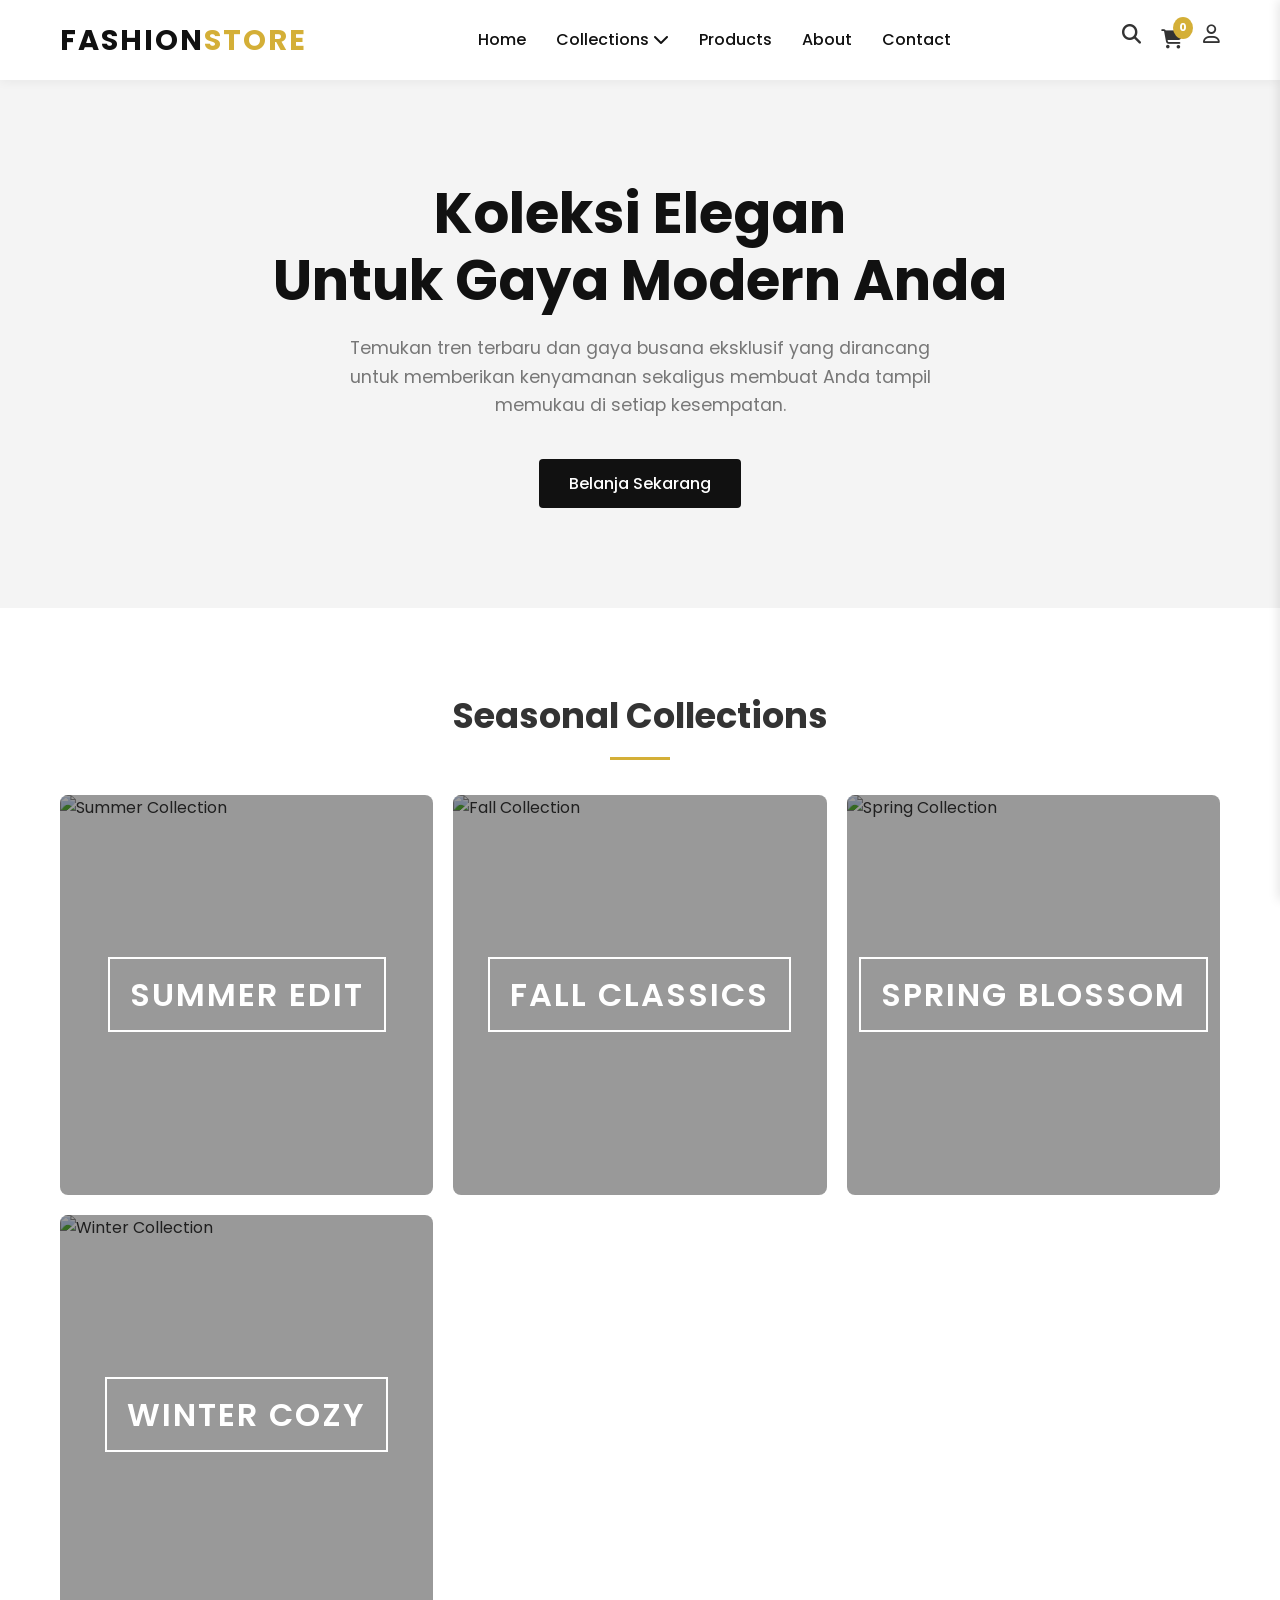
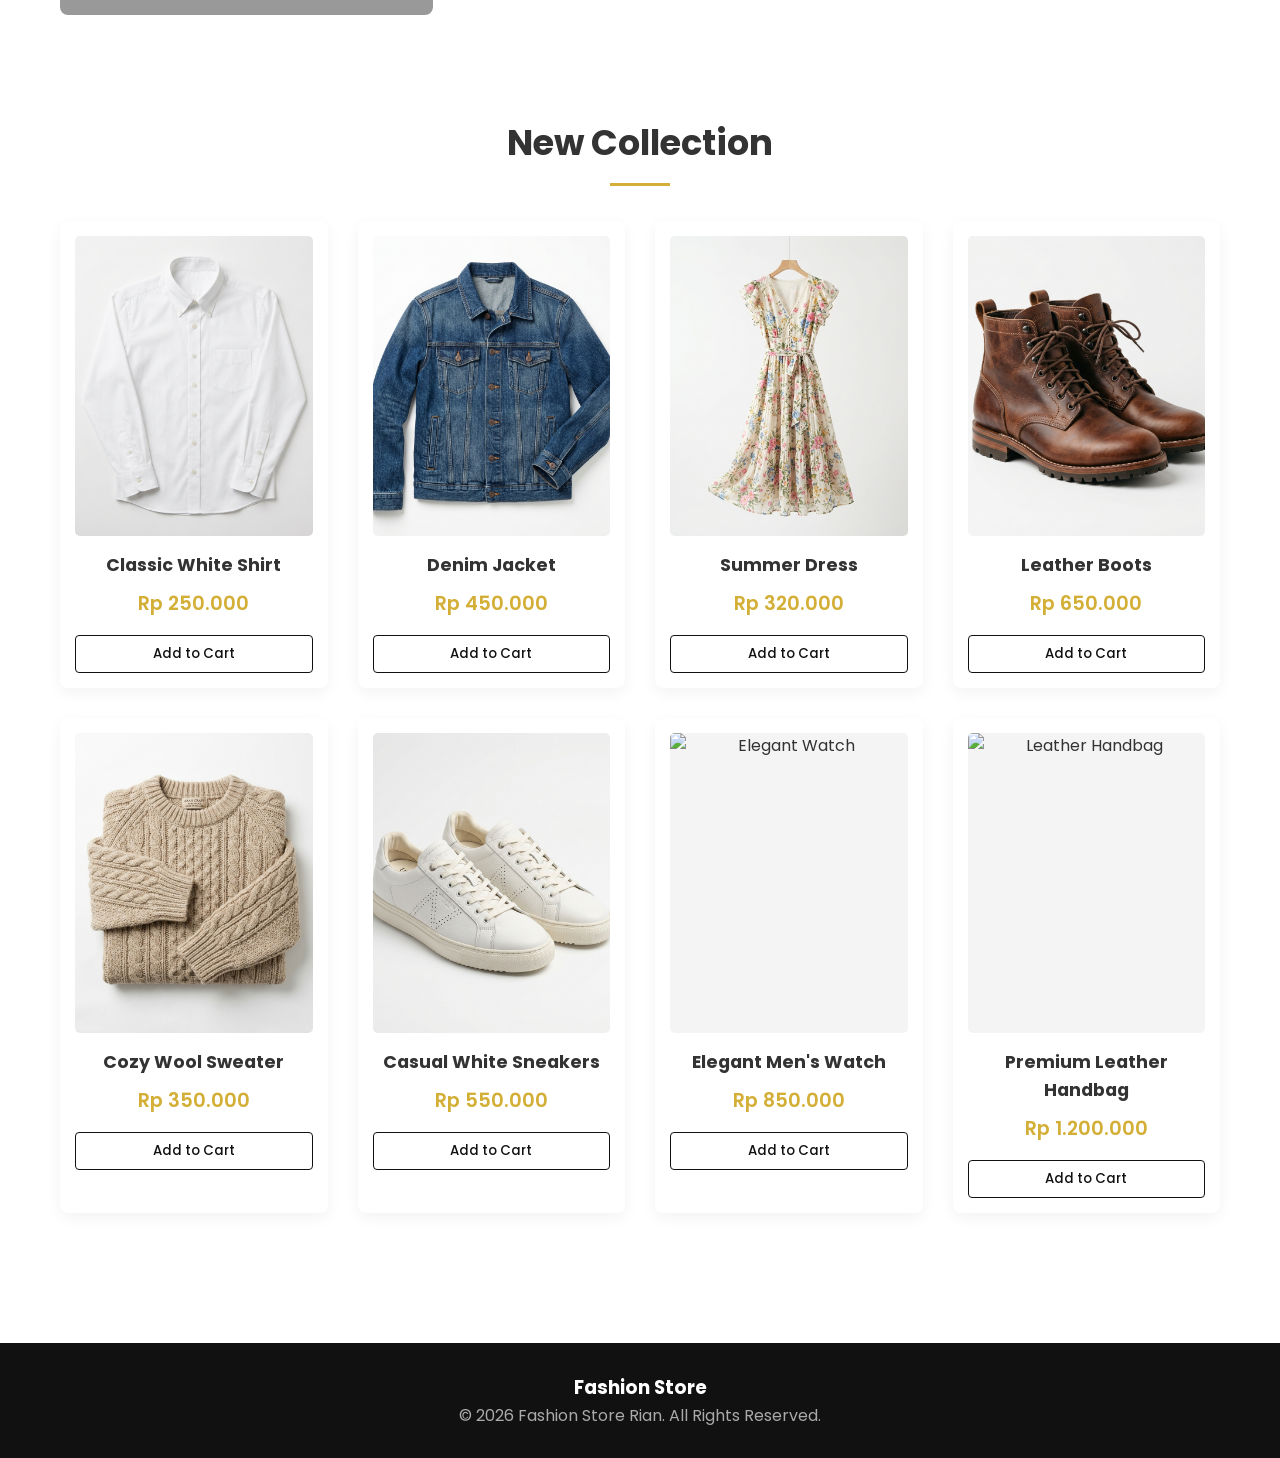
==== index.html @ 80a78626 "oke" ====
<!DOCTYPE html>
<html lang="id">
<head>
    <meta charset="UTF-8">
    <meta name="viewport" content="width=device-width, initial-scale=1.0">
    <title>Fashion Store | Katalog Pakaian Modern</title>
    <!-- Google Fonts -->
    <link href="https://fonts.googleapis.com/css2?family=Poppins:wght@300;400;500;600;700&display=swap" rel="stylesheet">
    <!-- Font Awesome (Mock) -->
    <link rel="stylesheet" href="https://cdnjs.cloudflare.com/ajax/libs/font-awesome/6.4.0/css/all.min.css">
    <!-- Custom CSS -->
    <link rel="stylesheet" href="css/style.css">
    <link rel="stylesheet" href="css/responsive.css">
</head>
<body>

    <!-- Header / Navbar -->
    <header>
        <div class="container navbar">
            <a href="index.html" class="logo">
                <h1>Fashion<span>Store</span></h1>
            </a>
            <ul class="nav-links">
                <li><a href="index.html">Home</a></li>
                <li class="dropdown">
                    <a href="#collections" class="dropbtn">Collections <i class="fa-solid fa-chevron-down"></i></a>
                    <div class="dropdown-content">
                        <a href="#summer">Summer</a>
                        <a href="#fall">Fall</a>
                        <a href="#spring">Spring</a>
                        <a href="#winter">Winter</a>
                    </div>
                </li>
                <li><a href="#products">Products</a></li>
                <li><a href="about.html">About</a></li>
                <li><a href="contact.html">Contact</a></li>
            </ul>
            <div class="nav-icons">
                <i class="fa-solid fa-magnifying-glass"></i>
                <div class="cart-icon-wrapper" id="cart-icon">
                    <i class="fa-solid fa-cart-shopping"></i>
                    <span class="cart-count">0</span>
                </div>
                <i class="fa-regular fa-user"></i>
            </div>
            <div class="menu-toggle">
                <i class="fa-solid fa-bars"></i>
            </div>
        </div>
    </header>

    <!-- Hero Section -->
    <section class="hero" id="home">
        <div class="container">
            <h2>Koleksi Elegan<br>Untuk Gaya Modern Anda</h2>
            <p>Temukan tren terbaru dan gaya busana eksklusif yang dirancang untuk memberikan kenyamanan sekaligus membuat Anda tampil memukau di setiap kesempatan.</p>
            <a href="#products" class="btn">Belanja Sekarang</a>
        </div>
    </section>

    <!-- Seasonal Collections -->
    <section class="seasonal-collections" id="collections">
        <div class="container">
            <h2 class="section-title">Seasonal Collections</h2>
            <div class="seasonal-grid">
                <div class="seasonal-card" id="summer">
                    <img src="https://loremflickr.com/600/800/summer,fashion/all" alt="Summer Collection">
                    <div class="seasonal-overlay">
                        <h3>Summer Edit</h3>
                    </div>
                </div>
                <div class="seasonal-card" id="fall">
                    <img src="https://loremflickr.com/600/800/fall,fashion/all" alt="Fall Collection">
                    <div class="seasonal-overlay">
                        <h3>Fall Classics</h3>
                    </div>
                </div>
                <div class="seasonal-card" id="spring">
                    <img src="https://loremflickr.com/600/800/spring,fashion/all" alt="Spring Collection">
                    <div class="seasonal-overlay">
                        <h3>Spring Blossom</h3>
                    </div>
                </div>
                <div class="seasonal-card" id="winter">
                    <img src="https://loremflickr.com/600/800/winter,fashion/all" alt="Winter Collection">
                    <div class="seasonal-overlay">
                        <h3>Winter Cozy</h3>
                    </div>
                </div>
            </div>
            
            <!-- Dynamic Seasonal Products Container -->
            <div id="seasonal-products-container" class="seasonal-products-container">
                <h3 class="season-header-title" id="season-header-title">Summer Collection</h3>
                <div class="season-product-grid" id="season-product-grid">
                    <!-- Products will be injected here via JS -->
                </div>
            </div>
        </div>
    </section>

    <!-- Featured Products -->
    <section class="products" id="products">
        <div class="container">
            <h2 class="section-title">New Collection</h2>
            <div class="product-grid">
                <!-- Product 1 -->
                <div class="product-card">
                    <div class="product-img">
                        <img src="images/white_shirt.png" alt="Classic White Shirt">
                    </div>
                    <div class="product-info">
                        <h3>Classic White Shirt</h3>
                        <div class="price">Rp 250.000</div>
                        <button class="add-to-cart-btn" data-id="1" data-name="Classic White Shirt" data-price="250000" data-img="images/white_shirt.png">Add to Cart</button>
                    </div>
                </div>
                <!-- Product 2 -->
                <div class="product-card">
                    <div class="product-img">
                        <img src="images/denim_jacket.png" alt="Denim Jacket">
                    </div>
                    <div class="product-info">
                        <h3>Denim Jacket</h3>
                        <div class="price">Rp 450.000</div>
                        <button class="add-to-cart-btn" data-id="2" data-name="Denim Jacket" data-price="450000" data-img="images/denim_jacket.png">Add to Cart</button>
                    </div>
                </div>
                <!-- Product 3 -->
                <div class="product-card">
                    <div class="product-img">
                        <img src="images/summer_dress.png" alt="Summer Dress">
                    </div>
                    <div class="product-info">
                        <h3>Summer Dress</h3>
                        <div class="price">Rp 320.000</div>
                        <button class="add-to-cart-btn" data-id="3" data-name="Summer Dress" data-price="320000" data-img="images/summer_dress.png">Add to Cart</button>
                    </div>
                </div>
                <!-- Product 4 -->
                <div class="product-card">
                    <div class="product-img">
                        <img src="images/leather_boots.png" alt="Leather Boots">
                    </div>
                    <div class="product-info">
                        <h3>Leather Boots</h3>
                        <div class="price">Rp 650.000</div>
                        <button class="add-to-cart-btn" data-id="4" data-name="Leather Boots" data-price="650000" data-img="images/leather_boots.png">Add to Cart</button>
                    </div>
                </div>
                <!-- Product 5 -->
                <div class="product-card">
                    <div class="product-img">
                        <img src="images/wool_sweater.png" alt="Wool Sweater">
                    </div>
                    <div class="product-info">
                        <h3>Cozy Wool Sweater</h3>
                        <div class="price">Rp 350.000</div>
                        <button class="add-to-cart-btn" data-id="5" data-name="Cozy Wool Sweater" data-price="350000" data-img="images/wool_sweater.png">Add to Cart</button>
                    </div>
                </div>
                <!-- Product 6 -->
                <div class="product-card">
                    <div class="product-img">
                        <img src="images/casual_sneakers.png" alt="Casual Sneakers">
                    </div>
                    <div class="product-info">
                        <h3>Casual White Sneakers</h3>
                        <div class="price">Rp 550.000</div>
                        <button class="add-to-cart-btn" data-id="6" data-name="Casual White Sneakers" data-price="550000" data-img="images/casual_sneakers.png">Add to Cart</button>
                    </div>
                </div>
                <!-- Product 7 -->
                <div class="product-card">
                    <div class="product-img">
                        <img src="images/elegant_watch.jpg" alt="Elegant Watch">
                    </div>
                    <div class="product-info">
                        <h3>Elegant Men's Watch</h3>
                        <div class="price">Rp 850.000</div>
                        <button class="add-to-cart-btn" data-id="7" data-name="Elegant Men's Watch" data-price="850000" data-img="images/elegant_watch.jpg">Add to Cart</button>
                    </div>
                </div>
                <!-- Product 8 -->
                <div class="product-card">
                    <div class="product-img">
                        <img src="images/leather_handbag.jpg" alt="Leather Handbag">
                    </div>
                    <div class="product-info">
                        <h3>Premium Leather Handbag</h3>
                        <div class="price">Rp 1.200.000</div>
                        <button class="add-to-cart-btn" data-id="8" data-name="Premium Leather Handbag" data-price="1200000" data-img="images/leather_handbag.jpg">Add to Cart</button>
                    </div>
                </div>
            </div>
        </div>
    </section>

    <!-- Footer -->
    <footer>
        <div class="container">
            <h3>Fashion Store</h3>
            <p>&copy; 2026 Fashion Store Rian. All Rights Reserved.</p>
        </div>
    </footer>

    <!-- Cart Sidebar -->
    <div class="cart-overlay" id="cart-overlay"></div>
    <div class="cart-sidebar" id="cart-sidebar">
        <div class="cart-header">
            <h2>Your Cart</h2>
            <i class="fa-solid fa-xmark close-cart" id="close-cart"></i>
        </div>
        <div class="cart-items" id="cart-items">
            <!-- Items will be injected here via JS -->
        </div>
        <div class="cart-footer">
            <div class="cart-total">
                <span>Total:</span>
                <span id="cart-total-price">Rp 0</span>
            </div>
            <button class="btn checkout-btn">Checkout</button>
        </div>
    </div>

    <!-- Toast Notification -->
    <div id="toast" class="toast">Item ditambahkan ke keranjang!</div>

    <!-- Scripts -->
    <script src="js/script.js"></script>
</body>
</html>
---- css/style.css ----
@import url('https://fonts.googleapis.com/css2?family=Poppins:wght@300;400;500;600;700&display=swap');

:root {
    --primary-color: #111111;
    --secondary-color: #f4f4f4;
    --accent-color: #d4af37; /* Elegant gold */
    --text-color: #333333;
    --text-light: #777777;
    --white: #ffffff;
    --transition: all 0.3s ease;
}

* {
    margin: 0;
    padding: 0;
    box-sizing: border-box;
}

body {
    font-family: 'Poppins', sans-serif;
    color: var(--text-color);
    line-height: 1.6;
    background-color: var(--white);
    overflow-x: hidden;
}

a {
    text-decoration: none;
    color: inherit;
    transition: var(--transition);
}

ul {
    list-style: none;
}

.container {
    max-width: 1200px;
    margin: 0 auto;
    padding: 0 20px;
}

/* Navbar */
header {
    background-color: var(--white);
    box-shadow: 0 2px 10px rgba(0,0,0,0.05);
    position: fixed;
    width: 100%;
    top: 0;
    z-index: 1000;
}

.navbar {
    display: flex;
    justify-content: space-between;
    align-items: center;
    height: 80px;
}

.logo h1 {
    font-size: 1.8rem;
    font-weight: 700;
    color: var(--primary-color);
    letter-spacing: 2px;
    text-transform: uppercase;
}

.logo span {
    color: var(--accent-color);
}

.nav-links {
    display: flex;
    gap: 30px;
}

.nav-links a {
    font-weight: 500;
    font-size: 1rem;
    color: var(--primary-color);
    position: relative;
}

.nav-links a::after {
    content: '';
    position: absolute;
    width: 0;
    height: 2px;
    bottom: -5px;
    left: 0;
    background-color: var(--accent-color);
    transition: var(--transition);
}

.nav-links a:hover::after {
    width: 100%;
}

/* Dropdown */
.dropdown {
    position: relative;
    display: inline-block;
}

.dropdown-content {
    display: none;
    position: absolute;
    background-color: var(--white);
    min-width: 160px;
    box-shadow: 0px 8px 16px 0px rgba(0,0,0,0.1);
    z-index: 1000;
    top: 100%;
    left: 0;
    border-radius: 4px;
    overflow: hidden;
}

.dropdown-content a {
    color: var(--text-color);
    padding: 12px 16px;
    display: block;
    font-size: 0.9rem;
    font-weight: 400;
}

.dropdown-content a::after {
    display: none;
}

.dropdown-content a:hover {
    background-color: var(--secondary-color);
    color: var(--accent-color);
}

.dropdown:hover .dropdown-content {
    display: block;
}

.nav-icons {
    display: flex;
    gap: 20px;
    font-size: 1.2rem;
    cursor: pointer;
}

.menu-toggle {
    display: none;
    font-size: 1.5rem;
    cursor: pointer;
}

/* Hero Section */
.hero {
    margin-top: 80px;
    background-color: var(--secondary-color);
    padding: 100px 0;
    text-align: center;
    position: relative;
}

.hero h2 {
    font-size: 3.5rem;
    font-weight: 700;
    margin-bottom: 20px;
    line-height: 1.2;
    color: var(--primary-color);
}

.hero p {
    font-size: 1.1rem;
    color: var(--text-light);
    margin-bottom: 40px;
    max-width: 600px;
    margin-left: auto;
    margin-right: auto;
}

.btn {
    display: inline-block;
    padding: 12px 30px;
    background-color: var(--primary-color);
    color: var(--white);
    font-weight: 500;
    border: none;
    cursor: pointer;
    transition: var(--transition);
    border-radius: 4px;
}

.btn:hover {
    background-color: var(--accent-color);
    transform: translateY(-2px);
}

/* Seasonal Collections */
.seasonal-collections {
    padding: 80px 0 20px;
}

.seasonal-grid {
    display: grid;
    grid-template-columns: repeat(auto-fit, minmax(280px, 1fr));
    gap: 20px;
}

.seasonal-card {
    position: relative;
    height: 400px;
    border-radius: 8px;
    overflow: hidden;
    cursor: pointer;
}

.seasonal-card img {
    width: 100%;
    height: 100%;
    object-fit: cover;
    transition: transform 0.5s ease;
}

.seasonal-overlay {
    position: absolute;
    top: 0;
    left: 0;
    width: 100%;
    height: 100%;
    background: rgba(0,0,0,0.4);
    display: flex;
    align-items: center;
    justify-content: center;
    transition: background 0.3s ease;
}

.seasonal-overlay h3 {
    color: var(--white);
    font-size: 2rem;
    font-weight: 600;
    letter-spacing: 2px;
    text-transform: uppercase;
    text-align: center;
    border: 2px solid var(--white);
    padding: 10px 20px;
    transition: var(--transition);
}

.seasonal-card:hover img {
    transform: scale(1.1);
}

.seasonal-card:hover .seasonal-overlay {
    background: rgba(0,0,0,0.2);
}

.seasonal-card:hover .seasonal-overlay h3 {
    background: var(--white);
    color: var(--primary-color);
}

/* Seasonal Dynamic Products */
.seasonal-products-container {
    margin-top: 40px;
    display: none; /* Hidden by default */
    animation: fadeIn 0.5s ease;
}

.seasonal-products-container.active {
    display: block;
}

.season-header-title {
    text-align: center;
    font-size: 1.8rem;
    margin-bottom: 30px;
    color: var(--primary-color);
}

.season-product-grid {
    display: grid;
    grid-template-columns: repeat(auto-fit, minmax(300px, 1fr));
    gap: 30px;
}

.season-product-card {
    background: var(--white);
    border-radius: 8px;
    box-shadow: 0 5px 15px rgba(0,0,0,0.05);
    overflow: hidden;
    transition: var(--transition);
    display: flex;
    flex-direction: column;
}

.season-product-card:hover {
    transform: translateY(-5px);
    box-shadow: 0 10px 25px rgba(0,0,0,0.1);
}

.season-product-img {
    width: 100%;
    height: 350px;
}

.season-product-img img {
    width: 100%;
    height: 100%;
    object-fit: cover;
}

.season-product-info {
    padding: 20px;
    text-align: center;
    display: flex;
    flex-direction: column;
    flex-grow: 1;
}

.season-product-info h3 {
    font-size: 1.2rem;
    margin-bottom: 10px;
}

.season-product-desc {
    color: var(--text-light);
    font-size: 0.9rem;
    margin-bottom: 15px;
    flex-grow: 1;
}

.season-product-price {
    color: var(--accent-color);
    font-size: 1.3rem;
    font-weight: 600;
    margin-bottom: 15px;
}

@keyframes fadeIn {
    from { opacity: 0; transform: translateY(10px); }
    to { opacity: 1; transform: translateY(0); }
}

/* Products Section */
.products {
    padding: 80px 0;
}

.section-title {
    text-align: center;
    font-size: 2.2rem;
    margin-bottom: 50px;
    position: relative;
}

.section-title::after {
    content: '';
    position: absolute;
    width: 60px;
    height: 3px;
    background-color: var(--accent-color);
    bottom: -15px;
    left: 50%;
    transform: translateX(-50%);
}

.product-grid {
    display: grid;
    grid-template-columns: repeat(auto-fit, minmax(250px, 1fr));
    gap: 30px;
}

.product-card {
    background: var(--white);
    padding: 15px;
    border-radius: 8px;
    box-shadow: 0 5px 15px rgba(0,0,0,0.05);
    transition: var(--transition);
    text-align: center;
}

.product-card:hover {
    transform: translateY(-10px);
    box-shadow: 0 10px 25px rgba(0,0,0,0.1);
}

.product-img {
    width: 100%;
    height: 300px;
    background-color: var(--secondary-color);
    border-radius: 5px;
    margin-bottom: 15px;
    display: flex;
    align-items: center;
    justify-content: center;
    overflow: hidden;
}

.product-img img {
    width: 100%;
    height: 100%;
    object-fit: cover;
    transition: var(--transition);
}

.product-card:hover .product-img img {
    transform: scale(1.05);
}

.product-info h3 {
    font-size: 1.1rem;
    margin-bottom: 10px;
}

.product-info .price {
    color: var(--accent-color);
    font-weight: 600;
    font-size: 1.2rem;
}

/* Footer */
footer {
    background-color: var(--primary-color);
    color: var(--white);
    text-align: center;
    padding: 30px 0;
    margin-top: 50px;
}

footer p {
    color: #aaaaaa;
}

/* Cart Icon Badge */
.cart-icon-wrapper {
    position: relative;
    cursor: pointer;
    display: inline-block;
}

.cart-count {
    position: absolute;
    top: -8px;
    right: -10px;
    background-color: var(--accent-color);
    color: var(--white);
    font-size: 0.7rem;
    font-weight: bold;
    border-radius: 50%;
    padding: 2px 6px;
}

/* Add to Cart Button */
.add-to-cart-btn {
    margin-top: 15px;
    padding: 8px 20px;
    background-color: var(--white);
    color: var(--primary-color);
    border: 1px solid var(--primary-color);
    border-radius: 4px;
    cursor: pointer;
    font-family: inherit;
    font-weight: 500;
    transition: var(--transition);
    width: 100%;
}

.add-to-cart-btn:hover {
    background-color: var(--primary-color);
    color: var(--white);
}

/* Cart Sidebar */
.cart-overlay {
    position: fixed;
    top: 0;
    left: 0;
    width: 100%;
    height: 100%;
    background: rgba(0, 0, 0, 0.5);
    z-index: 1001;
    display: none;
}

.cart-overlay.active {
    display: block;
}

.cart-sidebar {
    position: fixed;
    top: 0;
    right: -400px;
    width: 100%;
    max-width: 400px;
    height: 100%;
    background-color: var(--white);
    z-index: 1002;
    box-shadow: -2px 0 10px rgba(0,0,0,0.1);
    transition: right 0.3s ease;
    display: flex;
    flex-direction: column;
}

.cart-sidebar.active {
    right: 0;
}

.cart-header {
    display: flex;
    justify-content: space-between;
    align-items: center;
    padding: 20px;
    border-bottom: 1px solid #eee;
}

.close-cart {
    font-size: 1.5rem;
    cursor: pointer;
    color: var(--text-light);
}

.close-cart:hover {
    color: var(--primary-color);
}

.cart-items {
    flex-grow: 1;
    overflow-y: auto;
    padding: 20px;
}

.cart-item {
    display: flex;
    align-items: center;
    gap: 15px;
    margin-bottom: 20px;
    padding-bottom: 20px;
    border-bottom: 1px solid #f4f4f4;
}

.cart-item img {
    width: 60px;
    height: 60px;
    object-fit: cover;
    border-radius: 4px;
}

.cart-item-details {
    flex-grow: 1;
}

.cart-item-title {
    font-weight: 500;
    font-size: 0.9rem;
    margin-bottom: 5px;
}

.cart-item-price {
    color: var(--accent-color);
    font-size: 0.9rem;
}

.remove-item {
    color: #ff4d4f;
    cursor: pointer;
    font-size: 0.9rem;
}

.cart-footer {
    padding: 20px;
    border-top: 1px solid #eee;
}

.cart-total {
    display: flex;
    justify-content: space-between;
    font-size: 1.2rem;
    font-weight: 600;
    margin-bottom: 20px;
}

.checkout-btn {
    width: 100%;
}

/* Toast Notification */
.toast {
    position: fixed;
    bottom: 30px;
    left: 50%;
    transform: translateX(-50%) translateY(100px);
    background-color: var(--primary-color);
    color: var(--white);
    padding: 12px 24px;
    border-radius: 4px;
    font-size: 0.9rem;
    z-index: 2000;
    transition: transform 0.3s ease;
    opacity: 0;
}

.toast.show {
    transform: translateX(-50%) translateY(0);
    opacity: 1;
}
---- css/responsive.css ----
@media (max-width: 992px) {
    .product-grid {
        grid-template-columns: repeat(2, 1fr);
    }
}

@media (max-width: 768px) {
    .navbar {
        position: relative;
    }
    
    .nav-links {
        display: none;
        flex-direction: column;
        position: absolute;
        top: 80px;
        left: 0;
        width: 100%;
        background-color: var(--white);
        box-shadow: 0 5px 10px rgba(0,0,0,0.1);
        padding: 20px 0;
        text-align: center;
    }
    
    .nav-links.active {
        display: flex;
    }

    .menu-toggle {
        display: block;
    }
    
    .nav-icons {
        display: none;
    }

    .hero h2 {
        font-size: 2.5rem;
    }
    
    .hero {
        padding: 60px 20px;
    }
}

@media (max-width: 576px) {
    .product-grid {
        grid-template-columns: 1fr;
    }
    
    .hero h2 {
        font-size: 2rem;
    }
}
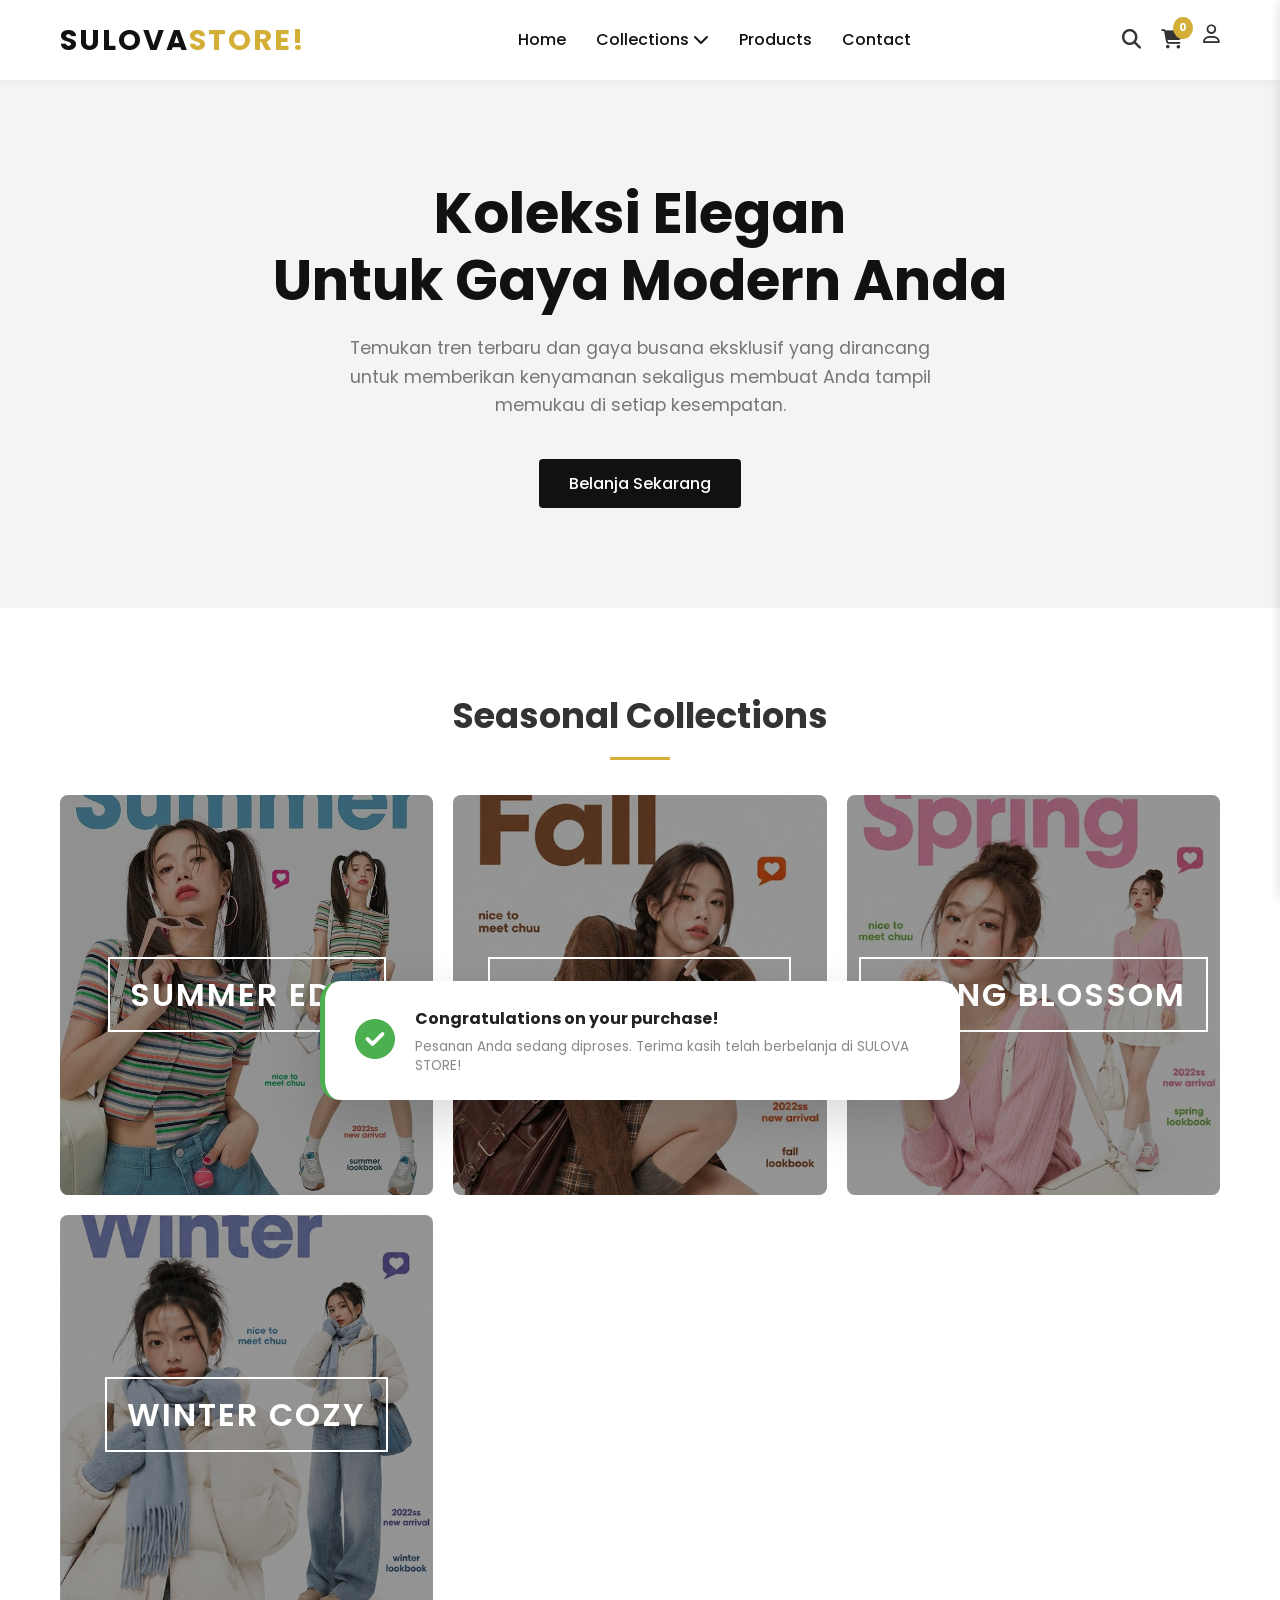
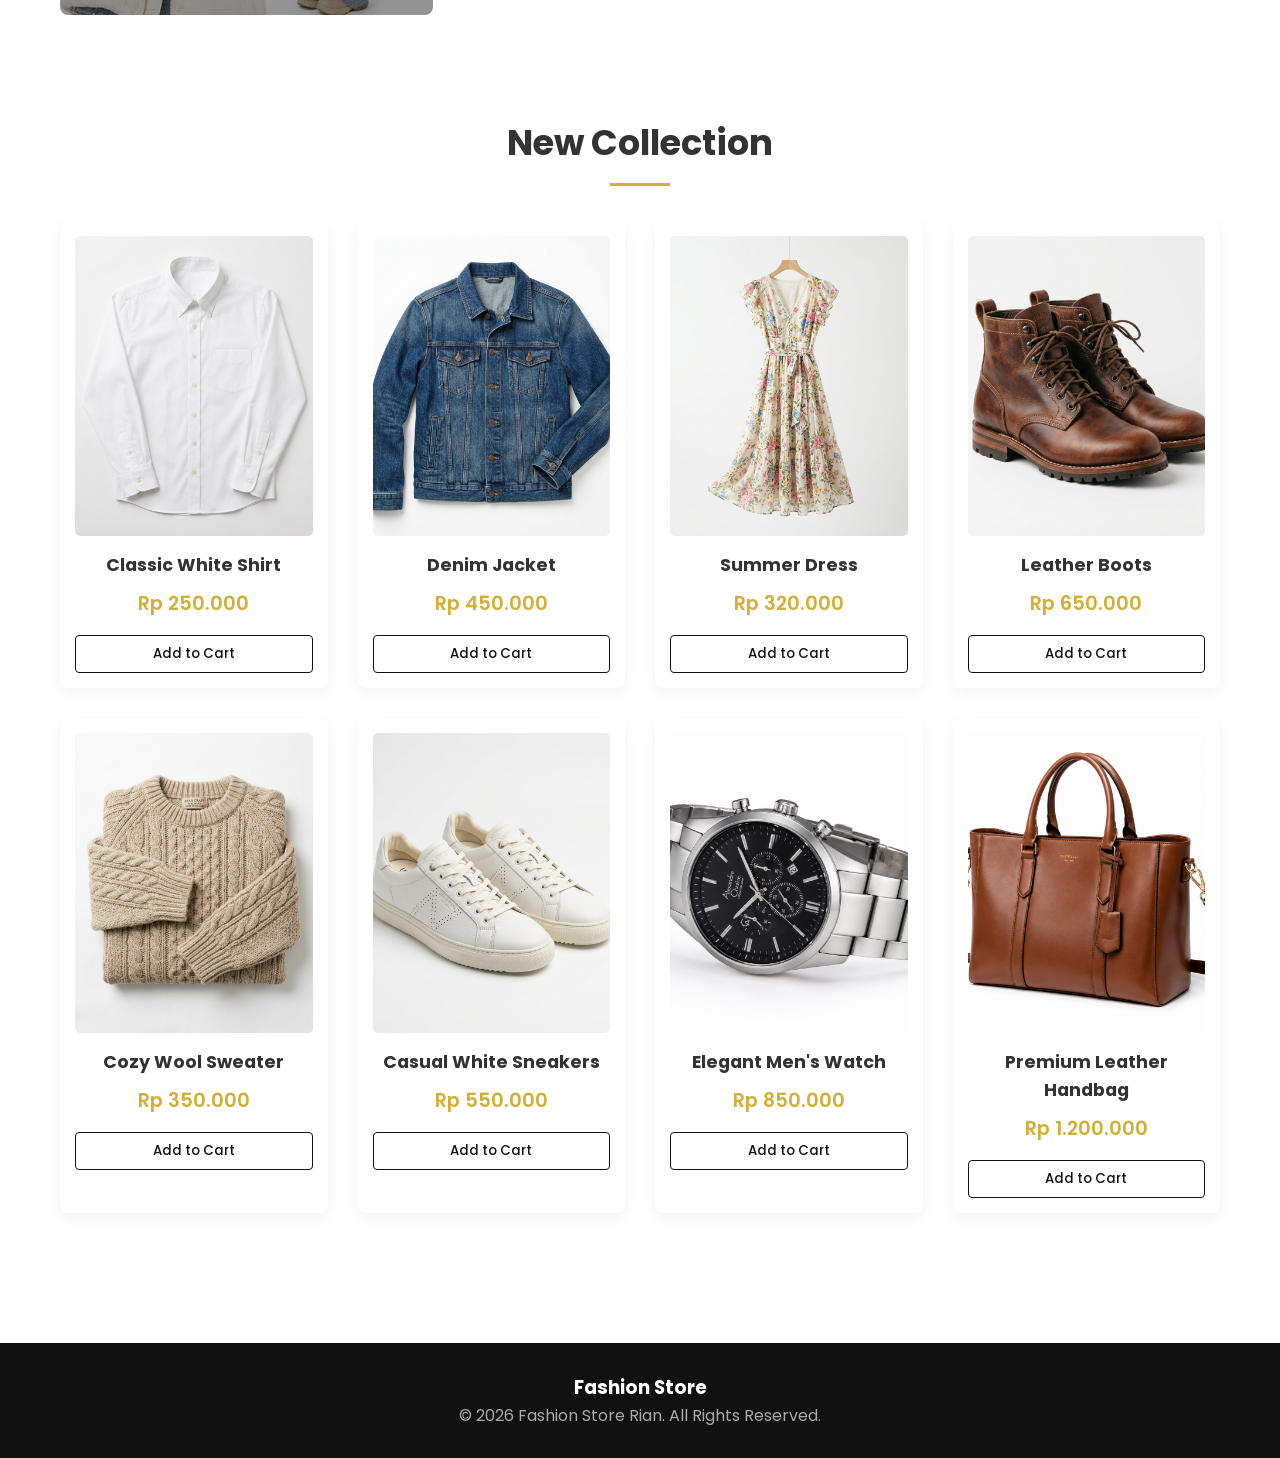
==== commit d421d8bb: "push" ====
--- a/index.html
+++ b/index.html
@@ -3,7 +3,7 @@
 <head>
     <meta charset="UTF-8">
     <meta name="viewport" content="width=device-width, initial-scale=1.0">
-    <title>Fashion Store | Katalog Pakaian Modern</title>
+    <title>SULOVA STORE! | Katalog Pakaian Modern</title>
     <!-- Google Fonts -->
     <link href="https://fonts.googleapis.com/css2?family=Poppins:wght@300;400;500;600;700&display=swap" rel="stylesheet">
     <!-- Font Awesome (Mock) -->
@@ -18,10 +18,10 @@
     <header>
         <div class="container navbar">
             <a href="index.html" class="logo">
-                <h1>Fashion<span>Store</span></h1>
+                <h1>SULOVA<span>STORE!</span></h1>
             </a>
             <ul class="nav-links">
-                <li><a href="index.html">Home</a></li>
+                <li><a href="about.html" target="_blank" title="Tentang Toko Kami">Home</a></li>
                 <li class="dropdown">
                     <a href="#collections" class="dropbtn">Collections <i class="fa-solid fa-chevron-down"></i></a>
                     <div class="dropdown-content">
@@ -32,16 +32,21 @@
                     </div>
                 </li>
                 <li><a href="#products">Products</a></li>
-                <li><a href="about.html">About</a></li>
-                <li><a href="contact.html">Contact</a></li>
+                <li><a href="contact.html" target="_blank" title="Hubungi Kami">Contact</a></li>
             </ul>
             <div class="nav-icons">
-                <i class="fa-solid fa-magnifying-glass"></i>
+                <div class="search-container">
+                    <i class="fa-solid fa-magnifying-glass" id="search-icon" style="cursor:pointer;"></i>
+                    <div class="search-box" id="search-box">
+                        <input type="text" id="search-input" placeholder="Cari nama baju...">
+                        <div class="search-results" id="search-results"></div>
+                    </div>
+                </div>
                 <div class="cart-icon-wrapper" id="cart-icon">
                     <i class="fa-solid fa-cart-shopping"></i>
                     <span class="cart-count">0</span>
                 </div>
-                <i class="fa-regular fa-user"></i>
+                <i class="fa-regular fa-user" id="profile-icon" style="cursor:pointer;"></i>
             </div>
             <div class="menu-toggle">
                 <i class="fa-solid fa-bars"></i>
@@ -64,25 +69,25 @@
             <h2 class="section-title">Seasonal Collections</h2>
             <div class="seasonal-grid">
                 <div class="seasonal-card" id="summer">
-                    <img src="https://loremflickr.com/600/800/summer,fashion/all" alt="Summer Collection">
+                    <img src="images/season_summer.png" alt="Summer Collection">
                     <div class="seasonal-overlay">
                         <h3>Summer Edit</h3>
                     </div>
                 </div>
                 <div class="seasonal-card" id="fall">
-                    <img src="https://loremflickr.com/600/800/fall,fashion/all" alt="Fall Collection">
+                    <img src="images/season_fall.jpeg" alt="Fall Collection">
                     <div class="seasonal-overlay">
                         <h3>Fall Classics</h3>
                     </div>
                 </div>
                 <div class="seasonal-card" id="spring">
-                    <img src="https://loremflickr.com/600/800/spring,fashion/all" alt="Spring Collection">
+                    <img src="images/season_spring.jpeg" alt="Spring Collection">
                     <div class="seasonal-overlay">
                         <h3>Spring Blossom</h3>
                     </div>
                 </div>
                 <div class="seasonal-card" id="winter">
-                    <img src="https://loremflickr.com/600/800/winter,fashion/all" alt="Winter Collection">
+                    <img src="images/season_winter.jpeg" alt="Winter Collection">
                     <div class="seasonal-overlay">
                         <h3>Winter Cozy</h3>
                     </div>
@@ -173,23 +178,23 @@
                 <!-- Product 7 -->
                 <div class="product-card">
                     <div class="product-img">
-                        <img src="images/elegant_watch.jpg" alt="Elegant Watch">
+                        <img src="images/elegant_watch.png" alt="Elegant Watch">
                     </div>
                     <div class="product-info">
                         <h3>Elegant Men's Watch</h3>
                         <div class="price">Rp 850.000</div>
-                        <button class="add-to-cart-btn" data-id="7" data-name="Elegant Men's Watch" data-price="850000" data-img="images/elegant_watch.jpg">Add to Cart</button>
+                        <button class="add-to-cart-btn" data-id="7" data-name="Elegant Men's Watch" data-price="850000" data-img="images/elegant_watch.png">Add to Cart</button>
                     </div>
                 </div>
                 <!-- Product 8 -->
                 <div class="product-card">
                     <div class="product-img">
-                        <img src="images/leather_handbag.jpg" alt="Leather Handbag">
+                        <img src="images/leather_handbag.png" alt="Leather Handbag">
                     </div>
                     <div class="product-info">
                         <h3>Premium Leather Handbag</h3>
                         <div class="price">Rp 1.200.000</div>
-                        <button class="add-to-cart-btn" data-id="8" data-name="Premium Leather Handbag" data-price="1200000" data-img="images/leather_handbag.jpg">Add to Cart</button>
+                        <button class="add-to-cart-btn" data-id="8" data-name="Premium Leather Handbag" data-price="1200000" data-img="images/leather_handbag.png">Add to Cart</button>
                     </div>
                 </div>
             </div>
@@ -223,8 +228,167 @@
         </div>
     </div>
 
+    <!-- Payment Modal -->
+    <div class="payment-overlay" id="payment-overlay"></div>
+    <div class="payment-modal" id="payment-modal">
+        <div class="payment-modal-header">
+            <h2>Pilih Metode Pembayaran</h2>
+            <i class="fa-solid fa-xmark" id="close-payment"></i>
+        </div>
+        <div class="payment-summary" id="payment-summary">
+            <span>Total Pembayaran:</span>
+            <strong id="payment-total">Rp 0</strong>
+        </div>
+        <div class="payment-options">
+            <label class="payment-option">
+                <input type="radio" name="payment" value="bca">
+                <div class="option-content">
+                    <i class="fa-solid fa-building-columns"></i>
+                    <div>
+                        <div class="option-title">Transfer Bank BCA</div>
+                        <div class="option-sub">1234-5678-9012</div>
+                    </div>
+                </div>
+            </label>
+            <label class="payment-option">
+                <input type="radio" name="payment" value="gopay">
+                <div class="option-content">
+                    <i class="fa-solid fa-mobile-screen-button"></i>
+                    <div>
+                        <div class="option-title">GoPay</div>
+                        <div class="option-sub">0812-3456-7890</div>
+                    </div>
+                </div>
+            </label>
+            <label class="payment-option">
+                <input type="radio" name="payment" value="ovo">
+                <div class="option-content">
+                    <i class="fa-solid fa-wallet"></i>
+                    <div>
+                        <div class="option-title">OVO</div>
+                        <div class="option-sub">0812-3456-7890</div>
+                    </div>
+                </div>
+            </label>
+            <label class="payment-option">
+                <input type="radio" name="payment" value="dana">
+                <div class="option-content">
+                    <i class="fa-solid fa-money-bill-wave"></i>
+                    <div>
+                        <div class="option-title">DANA</div>
+                        <div class="option-sub">0812-3456-7890</div>
+                    </div>
+                </div>
+            </label>
+            <label class="payment-option">
+                <input type="radio" name="payment" value="cod">
+                <div class="option-content">
+                    <i class="fa-solid fa-box"></i>
+                    <div>
+                        <div class="option-title">Cash on Delivery (COD)</div>
+                        <div class="option-sub">Bayar saat barang tiba</div>
+                    </div>
+                </div>
+            </label>
+        </div>
+        <button class="pay-btn" id="pay-btn" disabled>
+            <i class="fa-solid fa-lock"></i> Bayar Sekarang
+        </button>
+    </div>
+
+    <!-- Success Notification -->
+    <div class="success-notification" id="success-notification">
+        <div class="success-icon"><i class="fa-solid fa-circle-check"></i></div>
+        <div class="success-text">
+            <h3>Congratulations on your purchase!</h3>
+            <p>Pesanan Anda sedang diproses. Terima kasih telah berbelanja di SULOVA STORE!</p>
+        </div>
+    </div>
+
     <!-- Toast Notification -->
     <div id="toast" class="toast">Item ditambahkan ke keranjang!</div>
+
+    <!-- Profile Panel -->
+    <div class="profile-overlay" id="profile-overlay"></div>
+    <div class="profile-panel" id="profile-panel">
+        <div class="profile-panel-header">
+            <span>Akun Saya</span>
+            <i class="fa-solid fa-xmark" id="close-profile"></i>
+        </div>
+
+        <!-- View: Login -->
+        <div id="profile-login-view">
+            <div class="profile-avatar-placeholder">
+                <i class="fa-solid fa-user-circle"></i>
+            </div>
+            <p class="profile-login-prompt">Masuk untuk melihat akun & riwayat belanja Anda</p>
+            <form id="profile-login-form">
+                <div class="profile-input-group">
+                    <label>Email</label>
+                    <input type="email" id="login-email" placeholder="email@contoh.com" required>
+                </div>
+                <div class="profile-input-group">
+                    <label>Password</label>
+                    <input type="password" id="login-password" placeholder="Masukkan password" required>
+                </div>
+                <button type="submit" class="profile-login-btn">Masuk</button>
+                <p class="profile-register-link">Belum punya akun? <a href="#" id="go-register">Daftar sekarang</a></p>
+            </form>
+        </div>
+
+        <!-- View: Register -->
+        <div id="profile-register-view" style="display:none;">
+            <h3 class="profile-section-title">Buat Akun Baru</h3>
+            <form id="profile-register-form">
+                <div class="profile-input-group">
+                    <label>Nama Lengkap</label>
+                    <input type="text" id="reg-name" placeholder="Nama kamu" required>
+                </div>
+                <div class="profile-input-group">
+                    <label>Email</label>
+                    <input type="email" id="reg-email" placeholder="email@contoh.com" required>
+                </div>
+                <div class="profile-input-group">
+                    <label>Password</label>
+                    <input type="password" id="reg-password" placeholder="Buat password" required>
+                </div>
+                <button type="submit" class="profile-login-btn">Daftar</button>
+                <p class="profile-register-link">Sudah punya akun? <a href="#" id="go-login">Masuk</a></p>
+            </form>
+        </div>
+
+        <!-- View: Logged In -->
+        <div id="profile-loggedin-view" style="display:none;">
+            <div class="profile-avatar">
+                <i class="fa-solid fa-user"></i>
+            </div>
+            <div class="profile-user-name" id="profile-display-name">Pelanggan</div>
+            <div class="profile-user-email" id="profile-display-email">-</div>
+            <div class="profile-stats">
+                <div class="stat-box">
+                    <span class="stat-num" id="stat-orders">0</span>
+                    <span class="stat-label">Pesanan</span>
+                </div>
+                <div class="stat-box">
+                    <span class="stat-num" id="stat-wishlist">0</span>
+                    <span class="stat-label">Wishlist</span>
+                </div>
+                <div class="stat-box">
+                    <span class="stat-num">⭐</span>
+                    <span class="stat-label">Member</span>
+                </div>
+            </div>
+            <div class="profile-menu">
+                <div class="profile-menu-item"><i class="fa-solid fa-box"></i> Riwayat Pesanan</div>
+                <div class="profile-menu-item"><i class="fa-solid fa-heart"></i> Wishlist Saya</div>
+                <div class="profile-menu-item"><i class="fa-solid fa-map-location-dot"></i> Alamat Pengiriman</div>
+                <div class="profile-menu-item"><i class="fa-solid fa-gear"></i> Pengaturan Akun</div>
+            </div>
+            <button class="profile-logout-btn" id="profile-logout-btn">
+                <i class="fa-solid fa-right-from-bracket"></i> Keluar
+            </button>
+        </div>
+    </div>
 
     <!-- Scripts -->
     <script src="js/script.js"></script>
--- a/css/style.css
+++ b/css/style.css
@@ -600,3 +600,504 @@
     transform: translateX(-50%) translateY(0);
     opacity: 1;
 }
+/* --- SEARCH BAR --- */
+.search-container {
+    position: relative;
+    display: inline-flex;
+    align-items: center;
+}
+.search-box {
+    display: none;
+    position: absolute;
+    top: 150%;
+    right: -50px;
+    width: 350px;
+    background: #fff;
+    box-shadow: 0 10px 30px rgba(0,0,0,0.15);
+    border-radius: 12px;
+    padding: 15px;
+    z-index: 1000;
+    animation: fadeIn 0.3s ease;
+}
+.search-box.active {
+    display: block;
+}
+.search-box input {
+    width: 100%;
+    padding: 12px 15px;
+    border: 1px solid #e0e0e0;
+    border-radius: 8px;
+    outline: none;
+    font-family: inherit;
+    font-size: 0.95rem;
+    box-sizing: border-box;
+    transition: border 0.3s;
+}
+.search-box input:focus {
+    border-color: #d4af37;
+}
+.search-results {
+    max-height: 350px;
+    overflow-y: auto;
+    margin-top: 15px;
+}
+.search-results::-webkit-scrollbar {
+    width: 6px;
+}
+.search-results::-webkit-scrollbar-thumb {
+    background-color: #ddd;
+    border-radius: 3px;
+}
+.search-item {
+    display: flex;
+    align-items: center;
+    gap: 15px;
+    padding: 12px 10px;
+    border-bottom: 1px solid #f0f0f0;
+    transition: background 0.3s;
+    border-radius: 8px;
+}
+.search-item:hover {
+    background: #fafafa;
+}
+.search-item img {
+    width: 50px;
+    height: 50px;
+    object-fit: cover;
+    border-radius: 6px;
+}
+.search-item-info {
+    flex: 1;
+}
+.search-item-info h4 {
+    font-size: 0.9rem;
+    margin: 0 0 5px;
+    color: #333;
+    line-height: 1.2;
+}
+.search-item-info p {
+    font-size: 0.85rem;
+    color: #d4af37;
+    margin: 0;
+    font-weight: 600;
+}
+.no-results {
+    padding: 20px;
+    text-align: center;
+    color: #888;
+    font-size: 0.9rem;
+}
+.search-buy-btn {
+    padding: 6px 12px;
+    background: #111;
+    color: #fff;
+    border: none;
+    border-radius: 4px;
+    cursor: pointer;
+    font-size: 0.8rem;
+    transition: 0.3s;
+}
+.search-buy-btn:hover {
+    background: #d4af37;
+}
+
+/* --- PAYMENT MODAL --- */
+.payment-overlay {
+    display: none;
+    position: fixed;
+    top: 0; left: 0; right: 0; bottom: 0;
+    background: rgba(0,0,0,0.6);
+    z-index: 2000;
+    backdrop-filter: blur(4px);
+}
+.payment-overlay.active { display: block; }
+
+.payment-modal {
+    display: none;
+    position: fixed;
+    top: 50%;
+    left: 50%;
+    transform: translate(-50%, -55%) scale(0.9);
+    background: #fff;
+    width: 90%;
+    max-width: 480px;
+    border-radius: 20px;
+    padding: 35px 30px;
+    z-index: 2001;
+    box-shadow: 0 25px 60px rgba(0,0,0,0.2);
+    opacity: 0;
+    transition: all 0.4s cubic-bezier(0.16, 1, 0.3, 1);
+    max-height: 85vh;
+    overflow-y: auto;
+}
+.payment-modal.active {
+    display: block;
+    opacity: 1;
+    transform: translate(-50%, -50%) scale(1);
+}
+.payment-modal-header {
+    display: flex;
+    align-items: center;
+    justify-content: space-between;
+    margin-bottom: 20px;
+}
+.payment-modal-header h2 {
+    font-size: 1.3rem;
+    color: #111;
+    margin: 0;
+}
+.payment-modal-header i {
+    font-size: 1.3rem;
+    cursor: pointer;
+    color: #888;
+    transition: color 0.3s;
+}
+.payment-modal-header i:hover { color: #111; }
+
+.payment-summary {
+    display: flex;
+    justify-content: space-between;
+    align-items: center;
+    background: #f9f7f2;
+    border-radius: 12px;
+    padding: 16px 20px;
+    margin-bottom: 25px;
+    font-size: 1rem;
+    color: #555;
+}
+.payment-summary strong {
+    font-size: 1.25rem;
+    color: #d4af37;
+}
+
+.payment-options {
+    display: flex;
+    flex-direction: column;
+    gap: 12px;
+    margin-bottom: 25px;
+}
+.payment-option {
+    cursor: pointer;
+}
+.payment-option input[type="radio"] {
+    display: none;
+}
+.option-content {
+    display: flex;
+    align-items: center;
+    gap: 15px;
+    padding: 16px 20px;
+    border: 2px solid #e8e8e8;
+    border-radius: 12px;
+    transition: all 0.3s ease;
+    background: #fff;
+}
+.option-content i {
+    font-size: 1.4rem;
+    color: #bbb;
+    width: 30px;
+    text-align: center;
+    transition: color 0.3s;
+}
+.option-title {
+    font-size: 0.95rem;
+    font-weight: 600;
+    color: #222;
+}
+.option-sub {
+    font-size: 0.82rem;
+    color: #999;
+    margin-top: 2px;
+}
+.payment-option input:checked + .option-content {
+    border-color: #d4af37;
+    background: #fffdf5;
+    box-shadow: 0 0 0 3px rgba(212,175,55,0.15);
+}
+.payment-option input:checked + .option-content i {
+    color: #d4af37;
+}
+
+.pay-btn {
+    width: 100%;
+    padding: 16px;
+    background: linear-gradient(135deg, #d4af37, #b8960a);
+    color: #fff;
+    border: none;
+    border-radius: 12px;
+    font-size: 1rem;
+    font-weight: 700;
+    letter-spacing: 1px;
+    cursor: pointer;
+    transition: all 0.3s ease;
+    display: flex;
+    align-items: center;
+    justify-content: center;
+    gap: 10px;
+    text-transform: uppercase;
+}
+.pay-btn:hover:not(:disabled) {
+    transform: translateY(-2px);
+    box-shadow: 0 8px 20px rgba(212,175,55,0.4);
+}
+.pay-btn:disabled {
+    background: #ccc;
+    cursor: not-allowed;
+    transform: none;
+    box-shadow: none;
+}
+
+/* --- SUCCESS NOTIFICATION --- */
+.success-notification {
+    position: fixed;
+    bottom: -200px;
+    left: 50%;
+    transform: translateX(-50%);
+    background: #fff;
+    border-radius: 20px;
+    padding: 25px 30px;
+    display: flex;
+    align-items: center;
+    gap: 20px;
+    box-shadow: 0 20px 50px rgba(0,0,0,0.15);
+    z-index: 3000;
+    min-width: 380px;
+    max-width: 90vw;
+    transition: bottom 0.6s cubic-bezier(0.16, 1, 0.3, 1);
+    border-left: 5px solid #4caf50;
+}
+.success-notification.show { bottom: 30px; }
+.success-icon i {
+    font-size: 2.5rem;
+    color: #4caf50;
+}
+.success-text h3 {
+    margin: 0 0 5px;
+    font-size: 1rem;
+    color: #222;
+}
+.success-text p {
+    margin: 0;
+    font-size: 0.85rem;
+    color: #888;
+    line-height: 1.4;
+}
+
+/* --- PROFILE PANEL --- */
+.profile-overlay {
+    display: none;
+    position: fixed;
+    top: 0; left: 0; right: 0; bottom: 0;
+    background: rgba(0,0,0,0.5);
+    z-index: 1900;
+    backdrop-filter: blur(3px);
+}
+.profile-overlay.active { display: block; }
+
+.profile-panel {
+    position: fixed;
+    top: 0;
+    right: -420px;
+    width: 380px;
+    height: 100vh;
+    background: #fff;
+    z-index: 1901;
+    padding: 30px 25px;
+    overflow-y: auto;
+    box-shadow: -5px 0 30px rgba(0,0,0,0.15);
+    transition: right 0.4s cubic-bezier(0.16, 1, 0.3, 1);
+    box-sizing: border-box;
+}
+.profile-panel.active { right: 0; }
+
+.profile-panel-header {
+    display: flex;
+    align-items: center;
+    justify-content: space-between;
+    margin-bottom: 30px;
+    padding-bottom: 18px;
+    border-bottom: 1px solid #f0f0f0;
+}
+.profile-panel-header span {
+    font-size: 1.2rem;
+    font-weight: 700;
+    color: #111;
+    letter-spacing: 0.5px;
+}
+.profile-panel-header i {
+    font-size: 1.3rem;
+    cursor: pointer;
+    color: #888;
+    transition: color 0.3s;
+}
+.profile-panel-header i:hover { color: #111; }
+
+/* Avatar placeholder (not logged in) */
+.profile-avatar-placeholder {
+    text-align: center;
+    margin: 20px 0 15px;
+}
+.profile-avatar-placeholder i {
+    font-size: 5rem;
+    color: #ddd;
+}
+.profile-login-prompt {
+    text-align: center;
+    color: #888;
+    font-size: 0.9rem;
+    margin-bottom: 25px;
+    line-height: 1.5;
+}
+
+/* Form inputs */
+.profile-input-group {
+    margin-bottom: 18px;
+}
+.profile-input-group label {
+    display: block;
+    font-size: 0.82rem;
+    font-weight: 600;
+    color: #555;
+    margin-bottom: 7px;
+    text-transform: uppercase;
+    letter-spacing: 0.5px;
+}
+.profile-input-group input {
+    width: 100%;
+    padding: 13px 15px;
+    border: 1.5px solid #e8e8e8;
+    border-radius: 10px;
+    font-family: inherit;
+    font-size: 0.95rem;
+    outline: none;
+    transition: border 0.3s;
+    box-sizing: border-box;
+}
+.profile-input-group input:focus { border-color: #d4af37; }
+
+.profile-login-btn {
+    width: 100%;
+    padding: 14px;
+    background: #111;
+    color: #fff;
+    border: none;
+    border-radius: 10px;
+    font-size: 1rem;
+    font-weight: 600;
+    cursor: pointer;
+    margin-top: 8px;
+    transition: all 0.3s;
+    letter-spacing: 0.5px;
+}
+.profile-login-btn:hover { background: #d4af37; }
+
+.profile-register-link {
+    text-align: center;
+    font-size: 0.88rem;
+    color: #888;
+    margin-top: 15px;
+}
+.profile-register-link a {
+    color: #d4af37;
+    text-decoration: none;
+    font-weight: 600;
+}
+.profile-section-title {
+    font-size: 1.1rem;
+    color: #111;
+    margin: 0 0 20px;
+}
+
+/* Logged-in view */
+.profile-avatar {
+    width: 80px;
+    height: 80px;
+    background: linear-gradient(135deg, #d4af37, #b8960a);
+    border-radius: 50%;
+    display: flex;
+    align-items: center;
+    justify-content: center;
+    margin: 10px auto 15px;
+}
+.profile-avatar i {
+    font-size: 2.2rem;
+    color: #fff;
+}
+.profile-user-name {
+    text-align: center;
+    font-size: 1.2rem;
+    font-weight: 700;
+    color: #111;
+    margin-bottom: 5px;
+}
+.profile-user-email {
+    text-align: center;
+    font-size: 0.88rem;
+    color: #999;
+    margin-bottom: 25px;
+}
+.profile-stats {
+    display: flex;
+    gap: 10px;
+    justify-content: center;
+    margin-bottom: 25px;
+}
+.stat-box {
+    flex: 1;
+    background: #f9f7f2;
+    border-radius: 12px;
+    padding: 15px 10px;
+    text-align: center;
+}
+.stat-num {
+    display: block;
+    font-size: 1.4rem;
+    font-weight: 700;
+    color: #d4af37;
+}
+.stat-label {
+    display: block;
+    font-size: 0.75rem;
+    color: #888;
+    margin-top: 4px;
+}
+.profile-menu {
+    display: flex;
+    flex-direction: column;
+    gap: 5px;
+    margin-bottom: 25px;
+}
+.profile-menu-item {
+    display: flex;
+    align-items: center;
+    gap: 14px;
+    padding: 14px 15px;
+    border-radius: 10px;
+    cursor: pointer;
+    font-size: 0.95rem;
+    color: #333;
+    transition: background 0.3s;
+}
+.profile-menu-item:hover { background: #f9f7f2; color: #d4af37; }
+.profile-menu-item i { color: #d4af37; width: 20px; }
+
+.profile-logout-btn {
+    width: 100%;
+    padding: 13px;
+    background: transparent;
+    border: 1.5px solid #e0e0e0;
+    border-radius: 10px;
+    cursor: pointer;
+    font-size: 0.95rem;
+    color: #888;
+    display: flex;
+    align-items: center;
+    justify-content: center;
+    gap: 10px;
+    transition: all 0.3s;
+}
+.profile-logout-btn:hover {
+    border-color: #ff5555;
+    color: #ff5555;
+    background: #fff5f5;
+}
